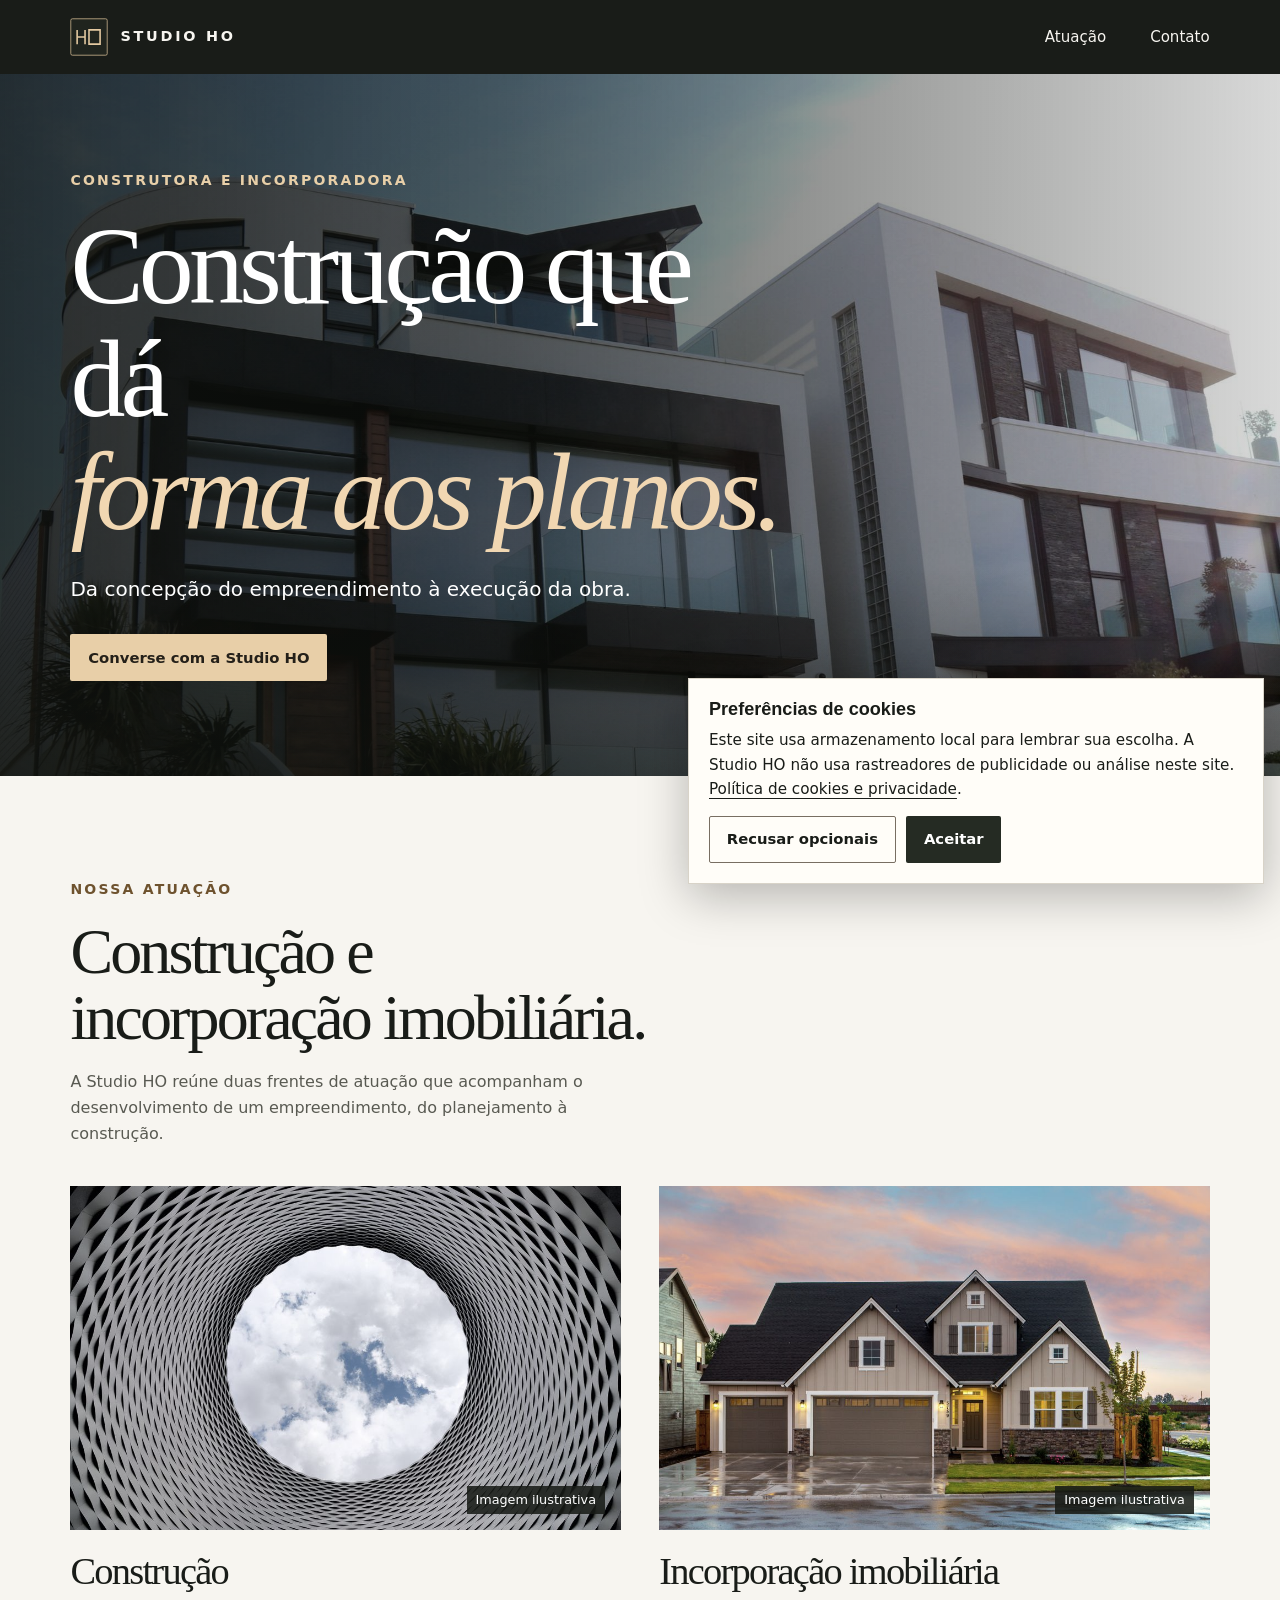
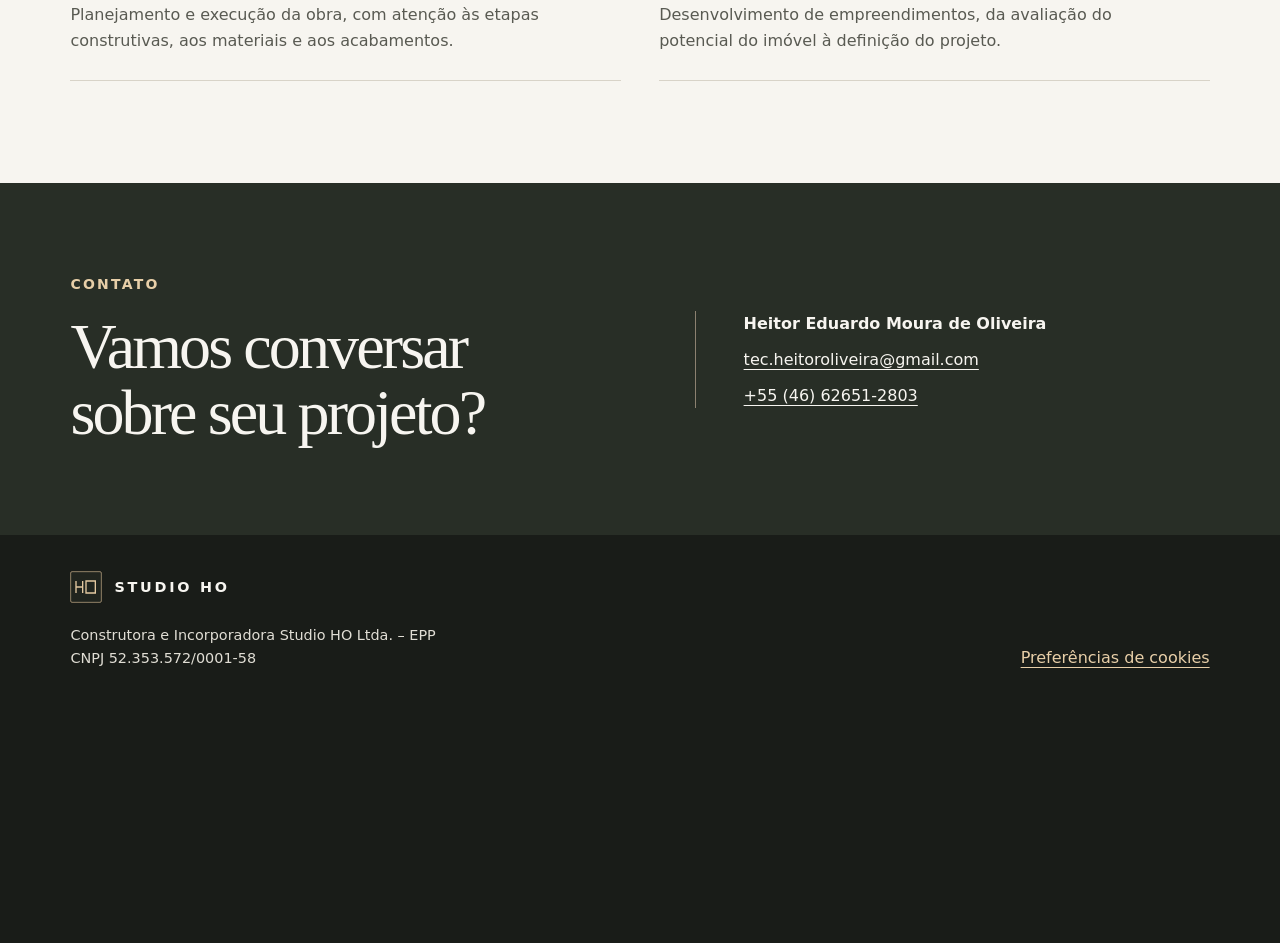
==== index.html @ 21d4beeb "Cria site institucional da Studio HO" ====
<!doctype html>
<html lang="pt-BR">
<head>
<meta charset="utf-8">
<meta name="viewport" content="width=device-width, initial-scale=1">
<title>Studio HO | Construção e incorporação</title>
<meta name="description" content="Conheça a Studio HO, construtora e incorporadora. Fale com Heitor Eduardo Moura de Oliveira sobre o seu projeto.">
<meta name="theme-color" content="#191c18">
<link rel="icon" href="assets/marca.svg" type="image/svg+xml">
<link rel="stylesheet" href="estilo.css">
<script defer src="site.js"></script>
</head>
<body>
<a class="skip" href="#conteudo">Ir ao conteúdo</a>
<header class="cabecalho">
  <div class="wrap topo">
    <a class="marca" href="./"><img src="assets/marca.svg" alt="" width="38" height="38"> STUDIO HO</a>
    <nav aria-label="Navegação principal"><a href="#atuacao">Atuação</a><a href="#contato">Contato</a></nav>
  </div>
</header>
<main id="conteudo">
  <section class="hero" aria-labelledby="titulo">
    <img class="hero-foto" src="assets/fachada.jpg" alt="" fetchpriority="high">
    <div class="wrap hero-texto">
      <p class="rotulo">Construtora e incorporadora</p>
      <h1 id="titulo">Construção que dá<br> <em>forma aos planos.</em></h1>
      <p>Da concepção do empreendimento à execução da obra.</p>
      <a class="botao claro" href="#contato">Converse com a Studio HO</a>
    </div>
    <span class="legenda">Imagem ilustrativa</span>
  </section>
  <section id="atuacao" class="wrap atuacao">
    <div class="intro">
      <p class="rotulo">Nossa atuação</p>
      <h2>Construção e<br> incorporação imobiliária.</h2>
      <p>A Studio HO reúne duas frentes de atuação que acompanham o desenvolvimento de um empreendimento, do planejamento à construção.</p>
    </div>
    <div class="cards">
      <article>
        <div class="foto"><img src="assets/obra.jpg" alt="Estrutura de uma edificação em obras" loading="lazy"><span class="legenda">Imagem ilustrativa</span></div>
        <div class="card-texto"><h3>Construção</h3><p>Planejamento e execução da obra, com atenção às etapas construtivas, aos materiais e aos acabamentos.</p></div>
      </article>
      <article>
        <div class="foto"><img src="assets/edificio.jpg" alt="Fachada de uma edificação residencial" loading="lazy"><span class="legenda">Imagem ilustrativa</span></div>
        <div class="card-texto"><h3>Incorporação imobiliária</h3><p>Desenvolvimento de empreendimentos, da avaliação do potencial do imóvel à definição do projeto.</p></div>
      </article>
    </div>
  </section>
  <section id="contato" class="contato">
    <div class="wrap contato-grade">
      <div><p class="rotulo">Contato</p><h2>Vamos conversar<br> sobre seu projeto?</h2></div>
      <address>
        <strong>Heitor Eduardo Moura de Oliveira</strong>
        <a href="mailto:tec.heitoroliveira@gmail.com">tec.heitoroliveira@gmail.com</a>
        <a href="tel:+5546626512803">+55 (46) 62651-2803</a>
      </address>
    </div>
  </section>
</main>
<footer class="rodape">
  <div class="wrap rodape-grade">
    <div><span class="marca"><img src="assets/marca.svg" alt="" width="32" height="32"> STUDIO HO</span><p>Construtora e Incorporadora Studio HO Ltda. – EPP<br>CNPJ 52.353.572/0001-58</p></div>
    <button id="preferencias" class="texto-botao" type="button" hidden>Preferências de cookies</button>
  </div>
</footer>
<aside id="cookies" class="cookies" aria-labelledby="cookies-titulo" hidden>
  <div><h2 id="cookies-titulo" tabindex="-1">Preferências de cookies</h2>
  <p>Este site usa armazenamento local para lembrar sua escolha. A Studio HO não usa rastreadores de publicidade ou análise neste site. <a href="politica-de-cookies.html">Política de cookies e privacidade</a>.</p></div>
  <div class="acoes"><button class="botao contorno" type="button" data-cookie="recusado">Recusar opcionais</button><button class="botao escuro" type="button" data-cookie="aceito">Aceitar</button></div>
</aside>
</body>
</html>
---- estilo.css ----
:root{color-scheme:light;--ink:#191c18;--paper:#f7f5f0;--gold:#e8cfa8;--muted:#595a52;--line:#d8d3c8}
*{box-sizing:border-box}
html{scroll-behavior:smooth}
body{margin:0;background:var(--paper);color:var(--ink);font:1rem/1.6 "Segoe UI",system-ui,sans-serif}
[hidden]{display:none!important}
a{color:inherit;text-underline-offset:.25em}
a:focus-visible,button:focus-visible,[tabindex]:focus-visible{outline:2px solid #92733e;outline-offset:4px}
img{display:block;max-width:100%}
button{font:inherit;cursor:pointer}
p,h1,h2,h3{margin:0}
h1,h2,h3{font-family:Georgia,serif;font-weight:400;line-height:1.03;letter-spacing:-.045em}
h2{font-size:clamp(2.6rem,5vw,5rem)}
h3{font-size:clamp(1.8rem,3vw,2.8rem)}
.wrap{width:min(89%,78rem);margin-inline:auto}
.skip{position:absolute;top:.75rem;left:.75rem;z-index:10;background:white;padding:.65rem;transform:translateY(-160%)}
.skip:focus{transform:none}
.cabecalho,.rodape{background:var(--ink);color:var(--paper)}
.topo{min-height:74px;display:flex;align-items:center;justify-content:space-between;gap:1rem}
.marca{display:inline-flex;align-items:center;gap:.75rem;font-size:.9rem;letter-spacing:.19em;font-weight:650;text-decoration:none;white-space:nowrap}
nav{display:flex;gap:clamp(1rem,4vw,2.75rem);font-size:.94rem}
nav a{text-decoration:none}
nav a:hover,.rodape a:hover{color:var(--gold)}
.hero{position:relative;display:grid;align-items:center;min-height:clamp(35rem,78svh,57rem);isolation:isolate;overflow:hidden;background:#31342b;color:#fff}
.hero-foto,.hero::after{position:absolute;inset:0;width:100%;height:100%;z-index:-1}
.hero-foto{object-fit:cover;object-position:55% 52%;filter:saturate(.76);animation:enquadrar 1.5s ease-out both}
.hero::after{content:"";background:linear-gradient(90deg,rgba(14,17,14,.84),rgba(14,17,14,.63) 40%,rgba(14,17,14,.16) 100%),linear-gradient(0deg,#13161080,transparent 30%)}
.hero-texto{padding-block:5rem;animation:entrada .8s ease-out both}
.rotulo{font-size:.875rem;letter-spacing:.16em;text-transform:uppercase;font-weight:700;color:#6e522e;margin-bottom:1.15rem}
.hero .rotulo,.contato .rotulo{color:var(--gold)}
.hero h1{font-size:clamp(3.25rem,8.6vw,8rem);max-width:13ch}
.hero h1 em{color:#f1d7b2;font-weight:400}
.hero-texto>p:not(.rotulo){font-size:clamp(1rem,2vw,1.25rem);margin-block:1.45rem 1.8rem}
.botao{display:inline-flex;align-items:center;justify-content:center;min-height:46px;padding:.68rem 1.05rem;border:1px solid transparent;border-radius:2px;text-decoration:none;font-size:.925rem;font-weight:650;transition:background-color .2s,color .2s,border-color .2s}
.claro{color:#242019;background:var(--gold)}
.claro:hover{background:#fae8cc}
.escuro{color:white;background:#252b23}
.escuro:hover{background:#414b3d}
.contorno{background:transparent;color:var(--ink);border-color:#786e62}
.contorno:hover{background:#ede6db}
.legenda{position:absolute;right:1rem;bottom:1rem;color:#fff;background:#181b16dd;padding:.25rem .55rem;font-size:.8rem}
.atuacao{padding-block:clamp(4rem,8vw,8rem)}
.intro{margin-bottom:2.5rem}
.intro>p:last-child{max-width:54ch;color:var(--muted);margin-top:1.15rem}
.cards{display:grid;grid-template-columns:repeat(2,minmax(0,1fr));gap:clamp(1.15rem,3vw,2.5rem)}
.cards article{border-bottom:1px solid var(--line)}
.foto{position:relative;overflow:hidden;background:#d5d3c8;aspect-ratio:1.6}
.foto img{width:100%;height:100%;object-fit:cover;filter:saturate(.74);transition:transform .65s ease}
.cards article:hover img{transform:scale(1.045)}
.card-texto{padding:1.35rem 0 1.65rem}
.card-texto p{color:var(--muted);margin-top:.7rem;max-width:50ch}
.contato{background:#282e26;color:var(--paper);padding-block:clamp(3.5rem,7vw,7rem)}
.contato-grade{display:grid;grid-template-columns:1.15fr 1fr;align-items:center;gap:2rem}
address{font-style:normal;display:grid;gap:.65rem;border-left:1px solid #8c8170;padding-left:clamp(1rem,4vw,3rem);overflow-wrap:anywhere}
address a{width:fit-content}
address a:hover{color:var(--gold)}
.rodape{padding-block:2.25rem}
.rodape-grade{display:flex;justify-content:space-between;gap:1.4rem;align-items:flex-end;flex-wrap:wrap}
.rodape p{margin-top:.85rem;color:#e0ddd4;font-size:.9rem}
.texto-botao{border:0;padding:0;background:none;color:var(--gold);text-decoration:underline;text-underline-offset:.25em}
.cookies{position:fixed;z-index:4;right:1rem;bottom:1rem;width:min(36rem,calc(100% - 2rem));background:#fffdf8;color:var(--ink);padding:1.25rem;border:1px solid var(--line);box-shadow:0 12px 45px #0004;max-height:75dvh;overflow:auto}
.cookies h2{font:650 1.13rem/1.2 "Segoe UI",sans-serif;letter-spacing:0;margin-bottom:.5rem}
.cookies p{font-size:.95rem}
.acoes{display:flex;flex-wrap:wrap;gap:.65rem;margin-top:.9rem}
.cookies-abertos .rodape{padding-bottom:17rem}
.politica{padding-block:clamp(3rem,7vw,6rem);max-width:50rem}
.politica h1{font-size:clamp(2.9rem,8vw,5rem);margin-bottom:1.3rem}
.politica h2{font-size:clamp(1.65rem,4vw,2.35rem);margin:1.8rem 0 .65rem}
.politica .botao{margin-top:2rem}
.politica p{overflow-wrap:anywhere}
@keyframes enquadrar{from{transform:scale(1.045)}to{transform:scale(1)}}
@keyframes entrada{from{opacity:0;transform:translateY(15px)}to{opacity:1;transform:none}}
@media(max-width:42rem){
  .hero{min-height:34rem}
  .hero-texto{padding-block:3.5rem}
  .hero h1{font-size:clamp(2.85rem,10.1vw,4.3rem)}
  .cards,.contato-grade{grid-template-columns:1fr}
  .cookies-abertos .rodape{padding-bottom:20rem}
}
@media(prefers-reduced-motion:reduce){
  *,*::before,*::after{animation:none!important;transition:none!important;scroll-behavior:auto!important}
}
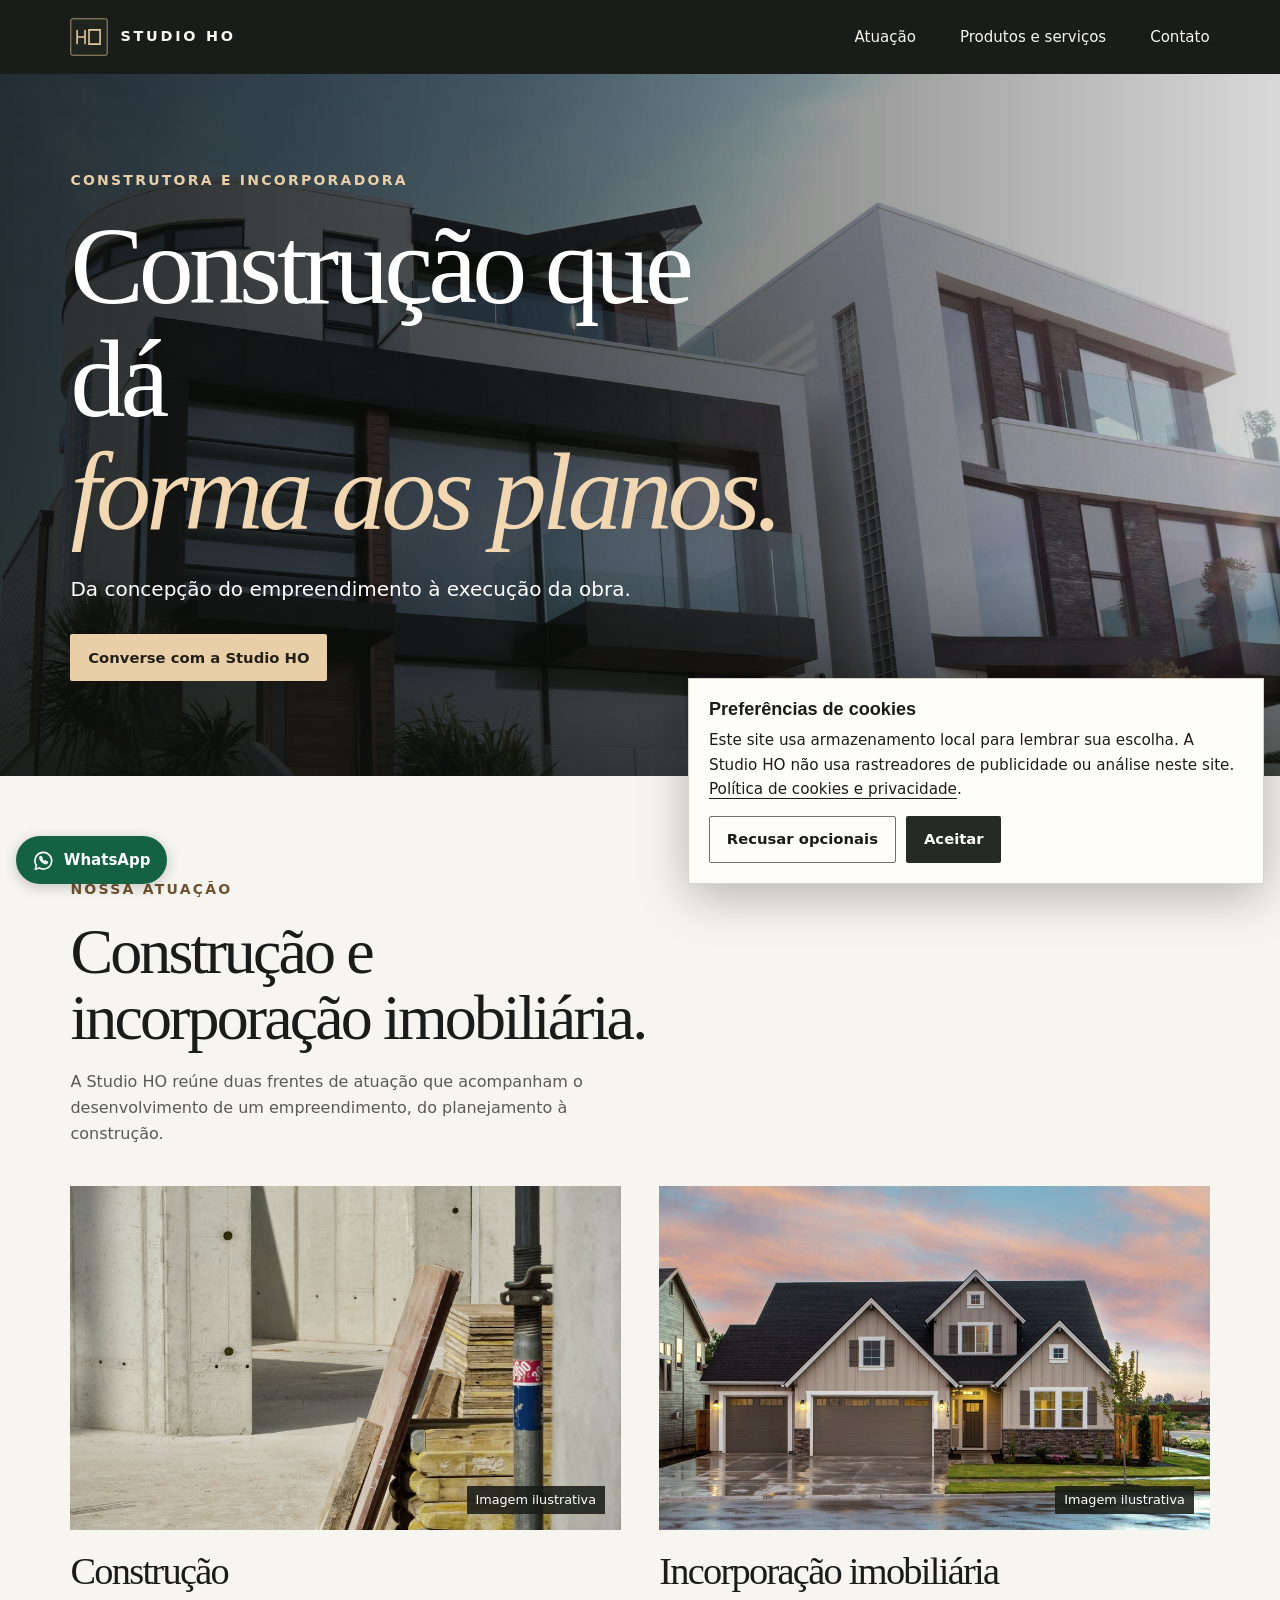
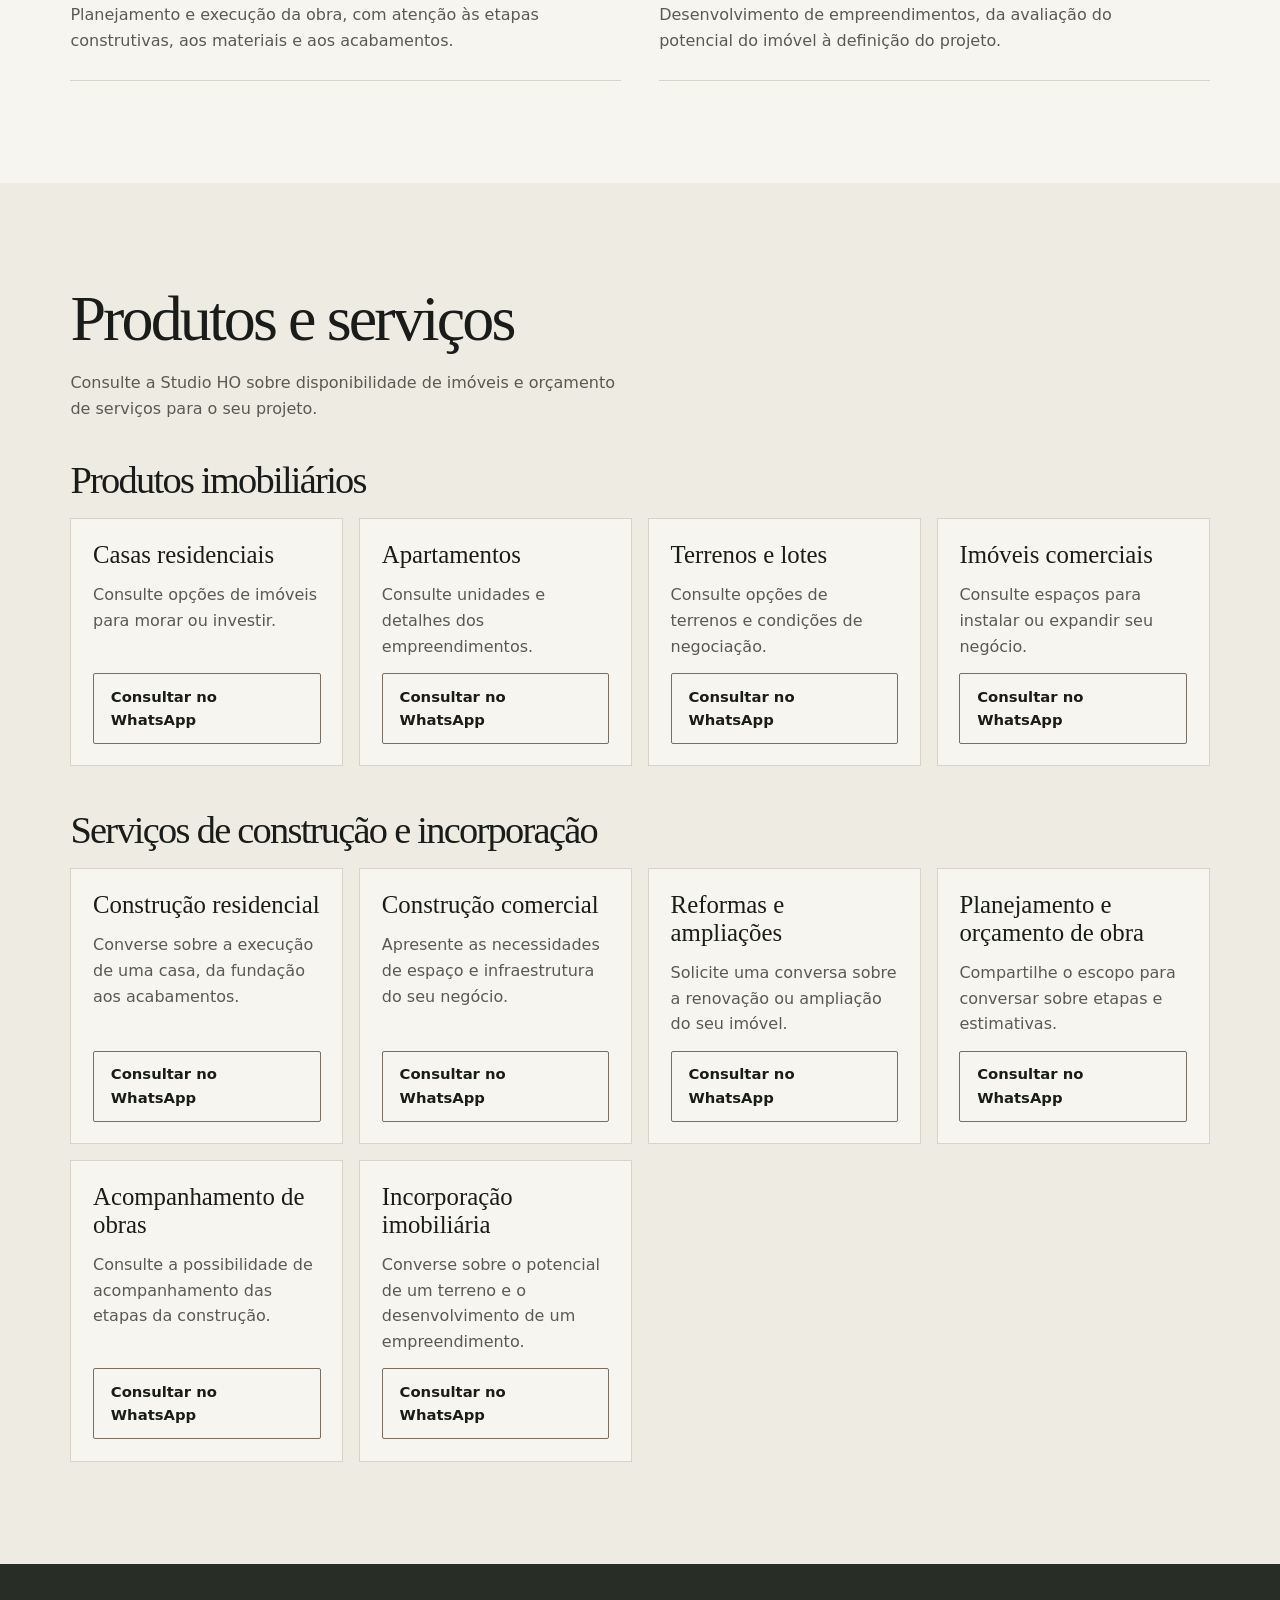
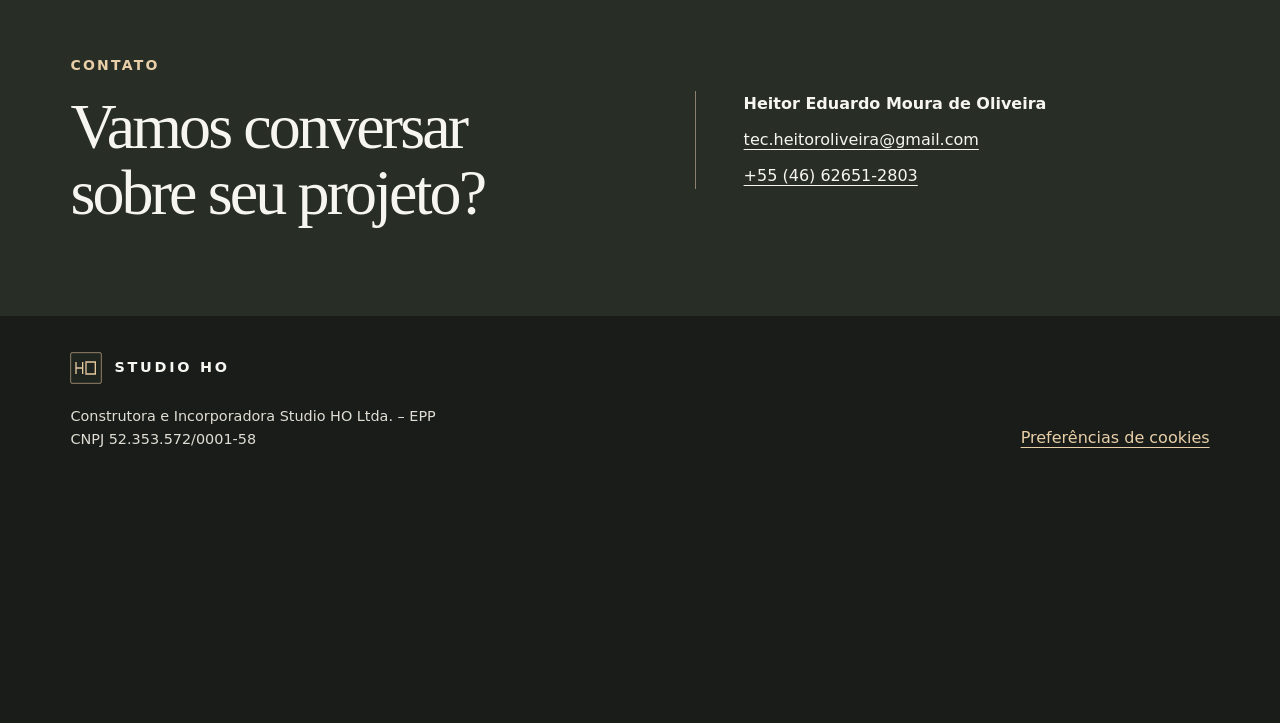
==== commit e9c77b1e: "Adiciona catálogo e atendimento por WhatsApp" ====
--- a/index.html
+++ b/index.html
@@ -15,7 +15,7 @@
 <header class="cabecalho">
   <div class="wrap topo">
     <a class="marca" href="./"><img src="assets/marca.svg" alt="" width="38" height="38"> STUDIO HO</a>
-    <nav aria-label="Navegação principal"><a href="#atuacao">Atuação</a><a href="#contato">Contato</a></nav>
+    <nav aria-label="Navegação principal"><a href="#atuacao">Atuação</a><a href="#catalogo">Produtos e serviços</a><a href="#contato">Contato</a></nav>
   </div>
 </header>
 <main id="conteudo">
@@ -46,6 +46,74 @@
       </article>
     </div>
   </section>
+  <section class="catalogo" id="catalogo" aria-labelledby="catalogo-titulo">
+  <div class="wrap">
+    <div class="intro">
+      <h2 id="catalogo-titulo">Produtos e serviços</h2>
+      <p>Consulte a Studio HO sobre disponibilidade de imóveis e orçamento de serviços para o seu projeto.</p>
+    </div>
+    <div class="catalogo-grupo">
+      <h3>Produtos imobiliários</h3>
+      <div class="catalogo-grade">
+        <article class="catalogo-item">
+          <h4>Casas residenciais</h4>
+          <p>Consulte opções de imóveis para morar ou investir.</p>
+          <a class="botao contorno" href="https://wa.me/5546626512803?text=Ol%C3%A1%2C%20Studio%20HO!%20Gostaria%20de%20informa%C3%A7%C3%B5es%20sobre%3A%20Casas%20residenciais." aria-label="Consultar Casas residenciais pelo WhatsApp">Consultar no WhatsApp</a>
+        </article>
+        <article class="catalogo-item">
+          <h4>Apartamentos</h4>
+          <p>Consulte unidades e detalhes dos empreendimentos.</p>
+          <a class="botao contorno" href="https://wa.me/5546626512803?text=Ol%C3%A1%2C%20Studio%20HO!%20Gostaria%20de%20informa%C3%A7%C3%B5es%20sobre%3A%20Apartamentos." aria-label="Consultar Apartamentos pelo WhatsApp">Consultar no WhatsApp</a>
+        </article>
+        <article class="catalogo-item">
+          <h4>Terrenos e lotes</h4>
+          <p>Consulte opções de terrenos e condições de negociação.</p>
+          <a class="botao contorno" href="https://wa.me/5546626512803?text=Ol%C3%A1%2C%20Studio%20HO!%20Gostaria%20de%20informa%C3%A7%C3%B5es%20sobre%3A%20Terrenos%20e%20lotes." aria-label="Consultar Terrenos e lotes pelo WhatsApp">Consultar no WhatsApp</a>
+        </article>
+        <article class="catalogo-item">
+          <h4>Imóveis comerciais</h4>
+          <p>Consulte espaços para instalar ou expandir seu negócio.</p>
+          <a class="botao contorno" href="https://wa.me/5546626512803?text=Ol%C3%A1%2C%20Studio%20HO!%20Gostaria%20de%20informa%C3%A7%C3%B5es%20sobre%3A%20Im%C3%B3veis%20comerciais." aria-label="Consultar Imóveis comerciais pelo WhatsApp">Consultar no WhatsApp</a>
+        </article>
+      </div>
+    </div>
+    <div class="catalogo-grupo">
+      <h3>Serviços de construção e incorporação</h3>
+      <div class="catalogo-grade">
+        <article class="catalogo-item">
+          <h4>Construção residencial</h4>
+          <p>Converse sobre a execução de uma casa, da fundação aos acabamentos.</p>
+          <a class="botao contorno" href="https://wa.me/5546626512803?text=Ol%C3%A1%2C%20Studio%20HO!%20Gostaria%20de%20informa%C3%A7%C3%B5es%20sobre%3A%20Constru%C3%A7%C3%A3o%20residencial." aria-label="Consultar Construção residencial pelo WhatsApp">Consultar no WhatsApp</a>
+        </article>
+        <article class="catalogo-item">
+          <h4>Construção comercial</h4>
+          <p>Apresente as necessidades de espaço e infraestrutura do seu negócio.</p>
+          <a class="botao contorno" href="https://wa.me/5546626512803?text=Ol%C3%A1%2C%20Studio%20HO!%20Gostaria%20de%20informa%C3%A7%C3%B5es%20sobre%3A%20Constru%C3%A7%C3%A3o%20comercial." aria-label="Consultar Construção comercial pelo WhatsApp">Consultar no WhatsApp</a>
+        </article>
+        <article class="catalogo-item">
+          <h4>Reformas e ampliações</h4>
+          <p>Solicite uma conversa sobre a renovação ou ampliação do seu imóvel.</p>
+          <a class="botao contorno" href="https://wa.me/5546626512803?text=Ol%C3%A1%2C%20Studio%20HO!%20Gostaria%20de%20informa%C3%A7%C3%B5es%20sobre%3A%20Reformas%20e%20amplia%C3%A7%C3%B5es." aria-label="Consultar Reformas e ampliações pelo WhatsApp">Consultar no WhatsApp</a>
+        </article>
+        <article class="catalogo-item">
+          <h4>Planejamento e orçamento de obra</h4>
+          <p>Compartilhe o escopo para conversar sobre etapas e estimativas.</p>
+          <a class="botao contorno" href="https://wa.me/5546626512803?text=Ol%C3%A1%2C%20Studio%20HO!%20Gostaria%20de%20informa%C3%A7%C3%B5es%20sobre%3A%20Planejamento%20e%20or%C3%A7amento%20de%20obra." aria-label="Consultar Planejamento e orçamento de obra pelo WhatsApp">Consultar no WhatsApp</a>
+        </article>
+        <article class="catalogo-item">
+          <h4>Acompanhamento de obras</h4>
+          <p>Consulte a possibilidade de acompanhamento das etapas da construção.</p>
+          <a class="botao contorno" href="https://wa.me/5546626512803?text=Ol%C3%A1%2C%20Studio%20HO!%20Gostaria%20de%20informa%C3%A7%C3%B5es%20sobre%3A%20Acompanhamento%20de%20obras." aria-label="Consultar Acompanhamento de obras pelo WhatsApp">Consultar no WhatsApp</a>
+        </article>
+        <article class="catalogo-item">
+          <h4>Incorporação imobiliária</h4>
+          <p>Converse sobre o potencial de um terreno e o desenvolvimento de um empreendimento.</p>
+          <a class="botao contorno" href="https://wa.me/5546626512803?text=Ol%C3%A1%2C%20Studio%20HO!%20Gostaria%20de%20informa%C3%A7%C3%B5es%20sobre%3A%20Incorpora%C3%A7%C3%A3o%20imobili%C3%A1ria." aria-label="Consultar Incorporação imobiliária pelo WhatsApp">Consultar no WhatsApp</a>
+        </article>
+      </div>
+    </div>
+  </div>
+  </section>
   <section id="contato" class="contato">
     <div class="wrap contato-grade">
       <div><p class="rotulo">Contato</p><h2>Vamos conversar<br> sobre seu projeto?</h2></div>
@@ -68,5 +136,9 @@
   <p>Este site usa armazenamento local para lembrar sua escolha. A Studio HO não usa rastreadores de publicidade ou análise neste site. <a href="politica-de-cookies.html">Política de cookies e privacidade</a>.</p></div>
   <div class="acoes"><button class="botao contorno" type="button" data-cookie="recusado">Recusar opcionais</button><button class="botao escuro" type="button" data-cookie="aceito">Aceitar</button></div>
 </aside>
+<a class="whatsapp-flutuante" href="https://wa.me/5546626512803?text=Ol%C3%A1%2C%20Studio%20HO!%20Gostaria%20de%20conversar%20sobre%20produtos%20e%20servi%C3%A7os." aria-label="Conversar com a Studio HO pelo WhatsApp">
+  <img src="assets/conversa.svg" width="23" height="23" alt="">
+  <span>WhatsApp</span>
+</a>
 </body>
 </html>
--- a/estilo.css
+++ b/estilo.css
@@ -79,3 +79,22 @@
 @media(prefers-reduced-motion:reduce){
   *,*::before,*::after{animation:none!important;transition:none!important;scroll-behavior:auto!important}
 }
+
+.catalogo{background:#eeebe3;padding-block:clamp(4rem,8vw,8rem)}
+.catalogo-grupo + .catalogo-grupo{margin-top:2.8rem}
+.catalogo-grupo h3{margin-bottom:1.1rem}
+.catalogo-grade{display:grid;grid-template-columns:repeat(auto-fit,minmax(min(100%,17rem),1fr));gap:1rem}
+.catalogo-item{display:flex;flex-direction:column;align-items:flex-start;gap:.85rem;padding:1.35rem;background:var(--paper);border:1px solid var(--line)}
+.catalogo-item h4{margin:0;font:400 1.55rem/1.12 Georgia,serif}
+.catalogo-item p{color:var(--muted);margin-bottom:auto}
+.whatsapp-flutuante{position:fixed;z-index:3;left:1rem;bottom:1rem;display:inline-flex;align-items:center;gap:.55rem;border-radius:2rem;background:#146143;color:#fff;min-height:48px;padding:.65rem 1rem;text-decoration:none;font-size:.94rem;font-weight:700;box-shadow:0 3px 14px #0003}
+.whatsapp-flutuante:hover{background:#0e4a32}
+.rodape{padding-bottom:5.5rem}
+@media(max-width:53rem){
+  .cookies{bottom:4.8rem}
+  .cookies-abertos .rodape{padding-bottom:24rem}
+}
+@media(max-width:32rem){
+  .topo{flex-wrap:wrap;padding-block:.85rem;gap:.7rem}
+  nav{flex-basis:100%;gap:1.15rem;flex-wrap:wrap}
+}
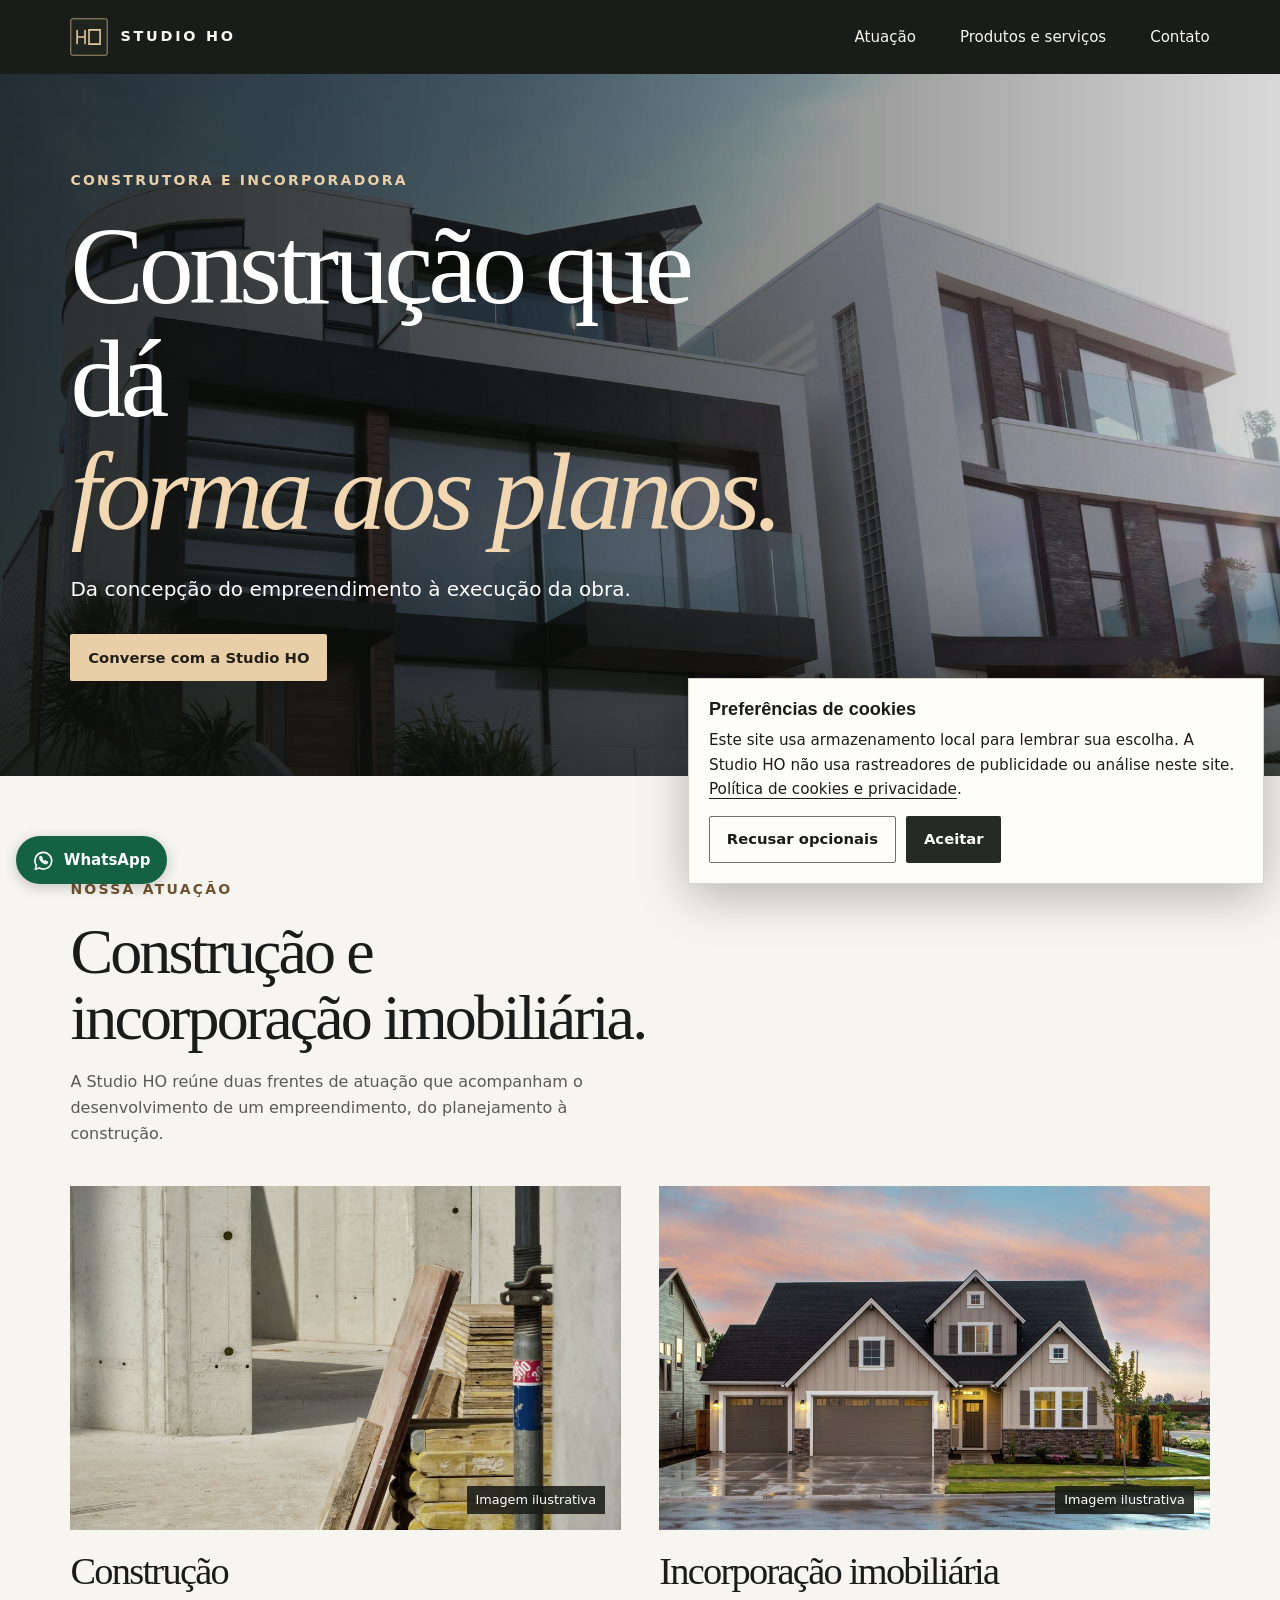
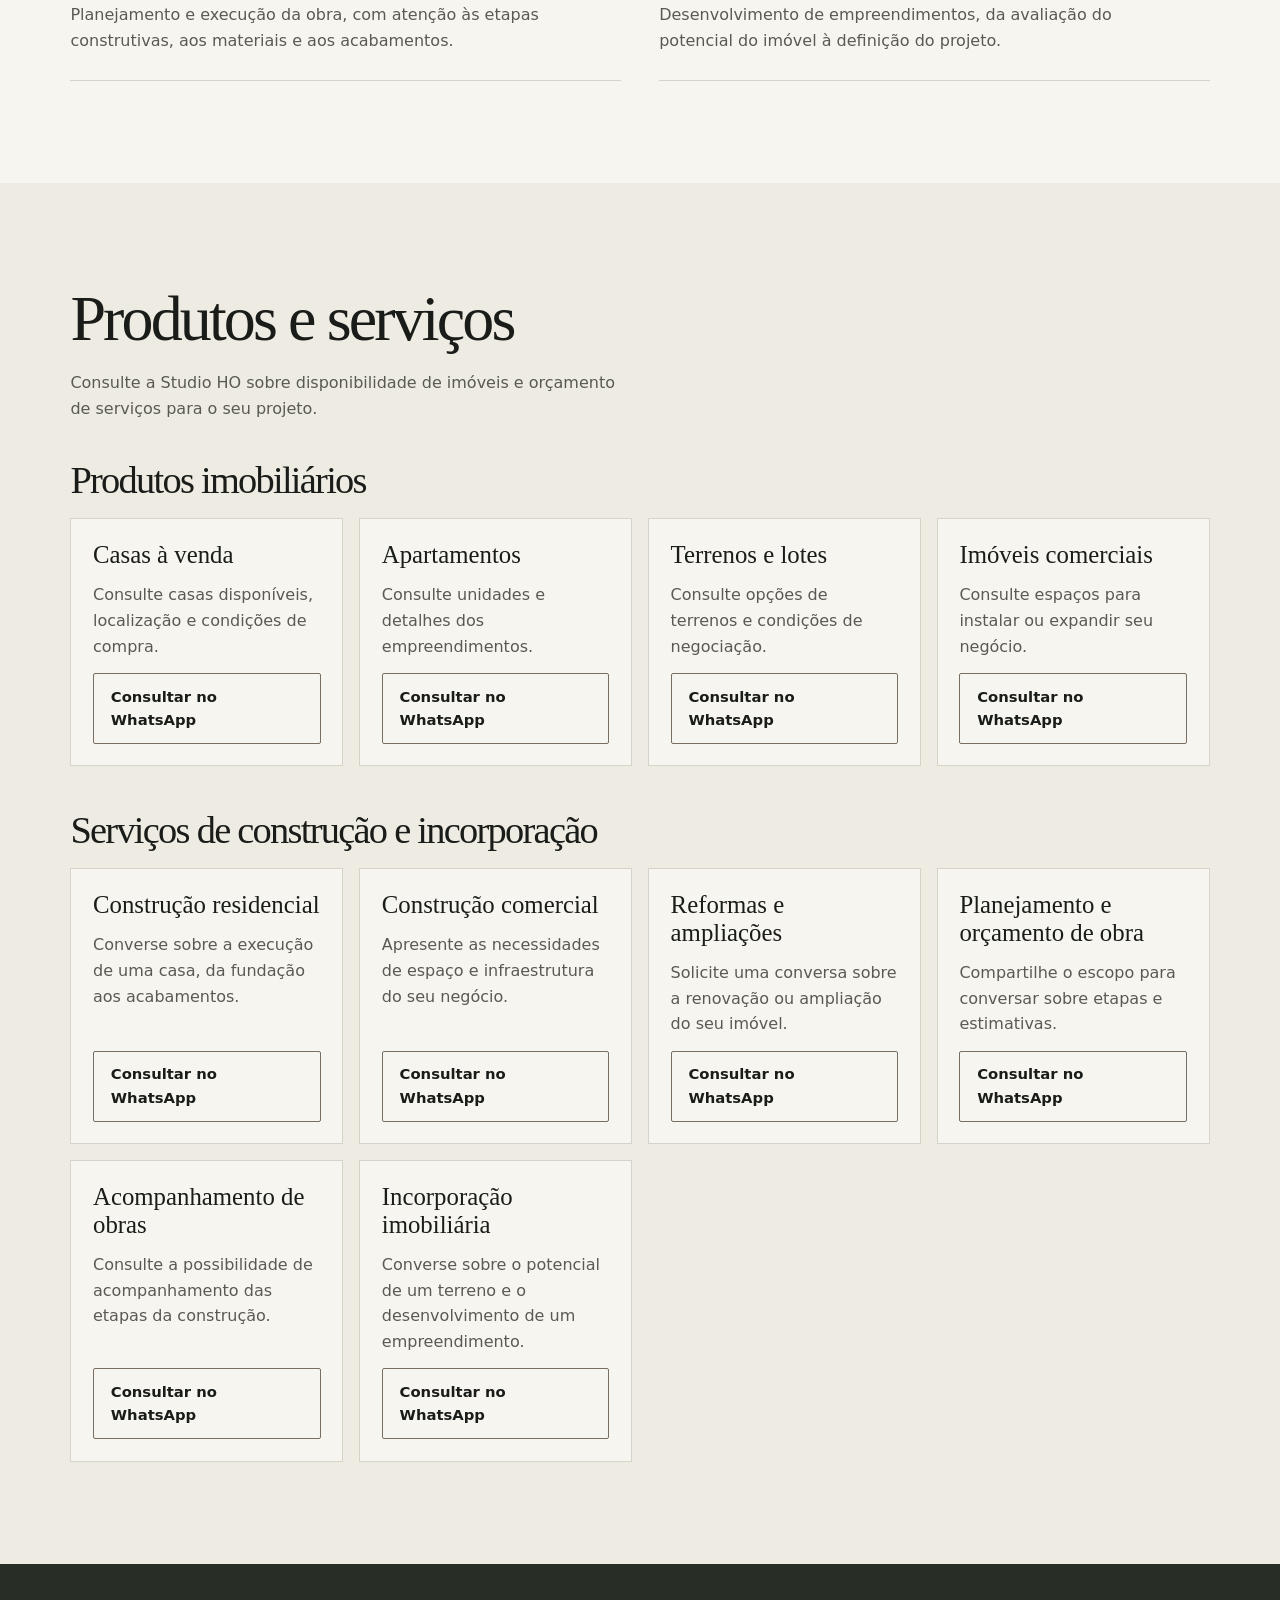
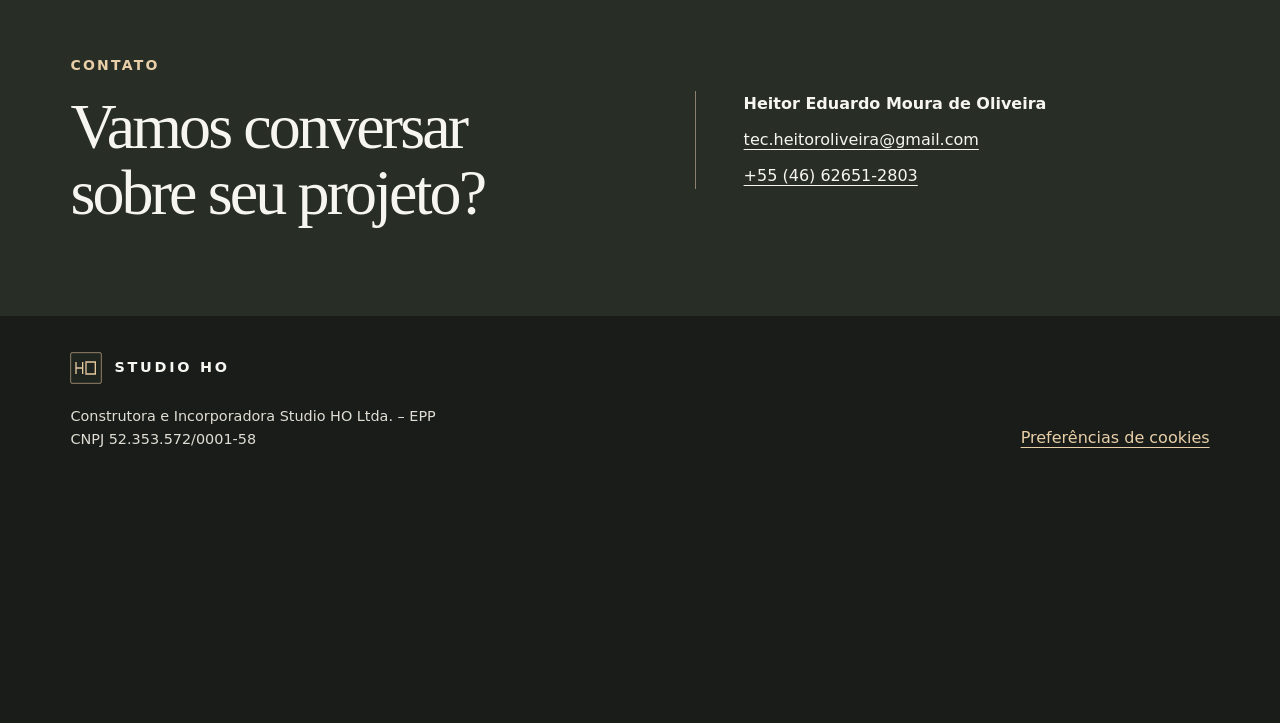
==== commit f6b5a9cc: "Destaca casas à venda no catálogo" ====
--- a/index.html
+++ b/index.html
@@ -7,7 +7,7 @@
 <meta name="description" content="Conheça a Studio HO, construtora e incorporadora. Fale com Heitor Eduardo Moura de Oliveira sobre o seu projeto.">
 <meta name="theme-color" content="#191c18">
 <link rel="icon" href="assets/marca.svg" type="image/svg+xml">
-<link rel="stylesheet" href="estilo.css">
+<link rel="stylesheet" href="estilo.css?v=2">
 <script defer src="site.js"></script>
 </head>
 <body>
@@ -56,9 +56,9 @@
       <h3>Produtos imobiliários</h3>
       <div class="catalogo-grade">
         <article class="catalogo-item">
-          <h4>Casas residenciais</h4>
-          <p>Consulte opções de imóveis para morar ou investir.</p>
-          <a class="botao contorno" href="https://wa.me/5546626512803?text=Ol%C3%A1%2C%20Studio%20HO!%20Gostaria%20de%20informa%C3%A7%C3%B5es%20sobre%3A%20Casas%20residenciais." aria-label="Consultar Casas residenciais pelo WhatsApp">Consultar no WhatsApp</a>
+          <h4>Casas à venda</h4>
+          <p>Consulte casas disponíveis, localização e condições de compra.</p>
+          <a class="botao contorno" href="https://wa.me/5546626512803?text=Ol%C3%A1%2C%20Studio%20HO!%20Gostaria%20de%20informa%C3%A7%C3%B5es%20sobre%3A%20Casas%20%C3%A0%20venda." aria-label="Consultar Casas à venda pelo WhatsApp">Consultar no WhatsApp</a>
         </article>
         <article class="catalogo-item">
           <h4>Apartamentos</h4>
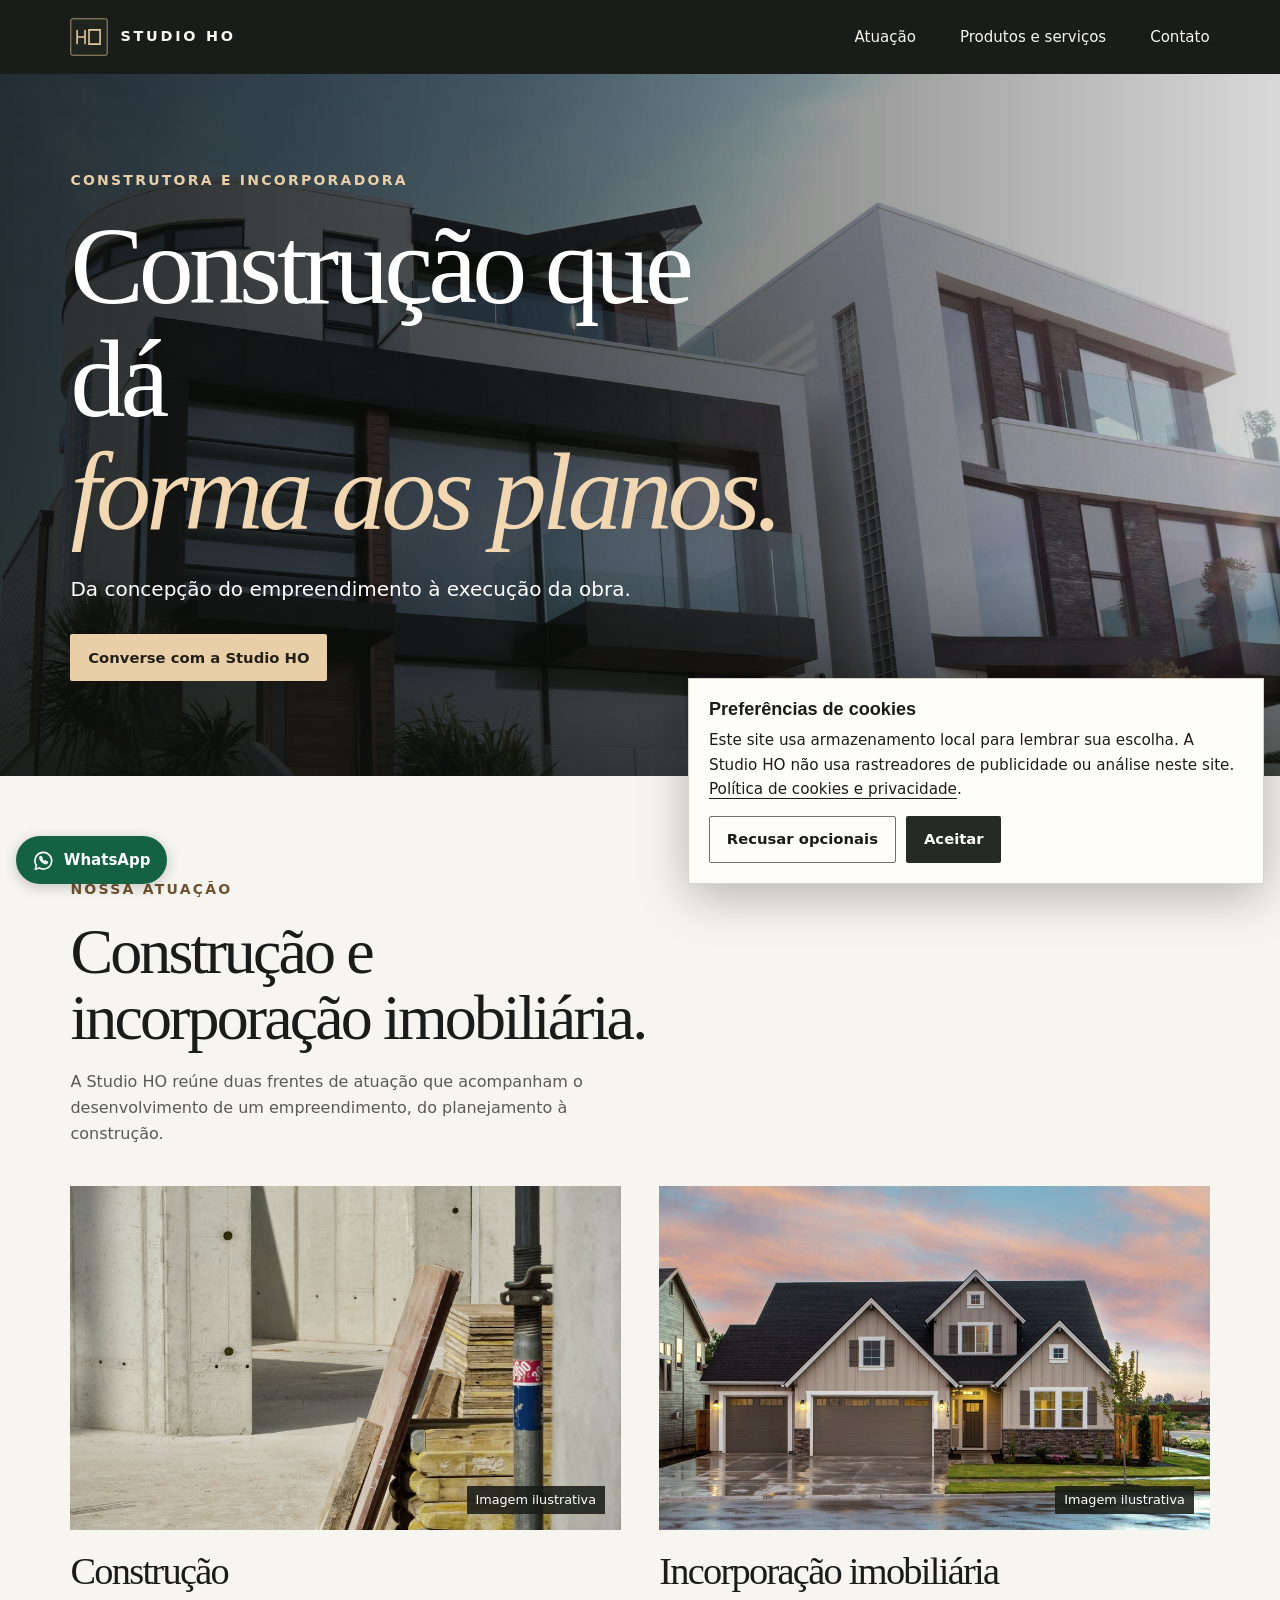
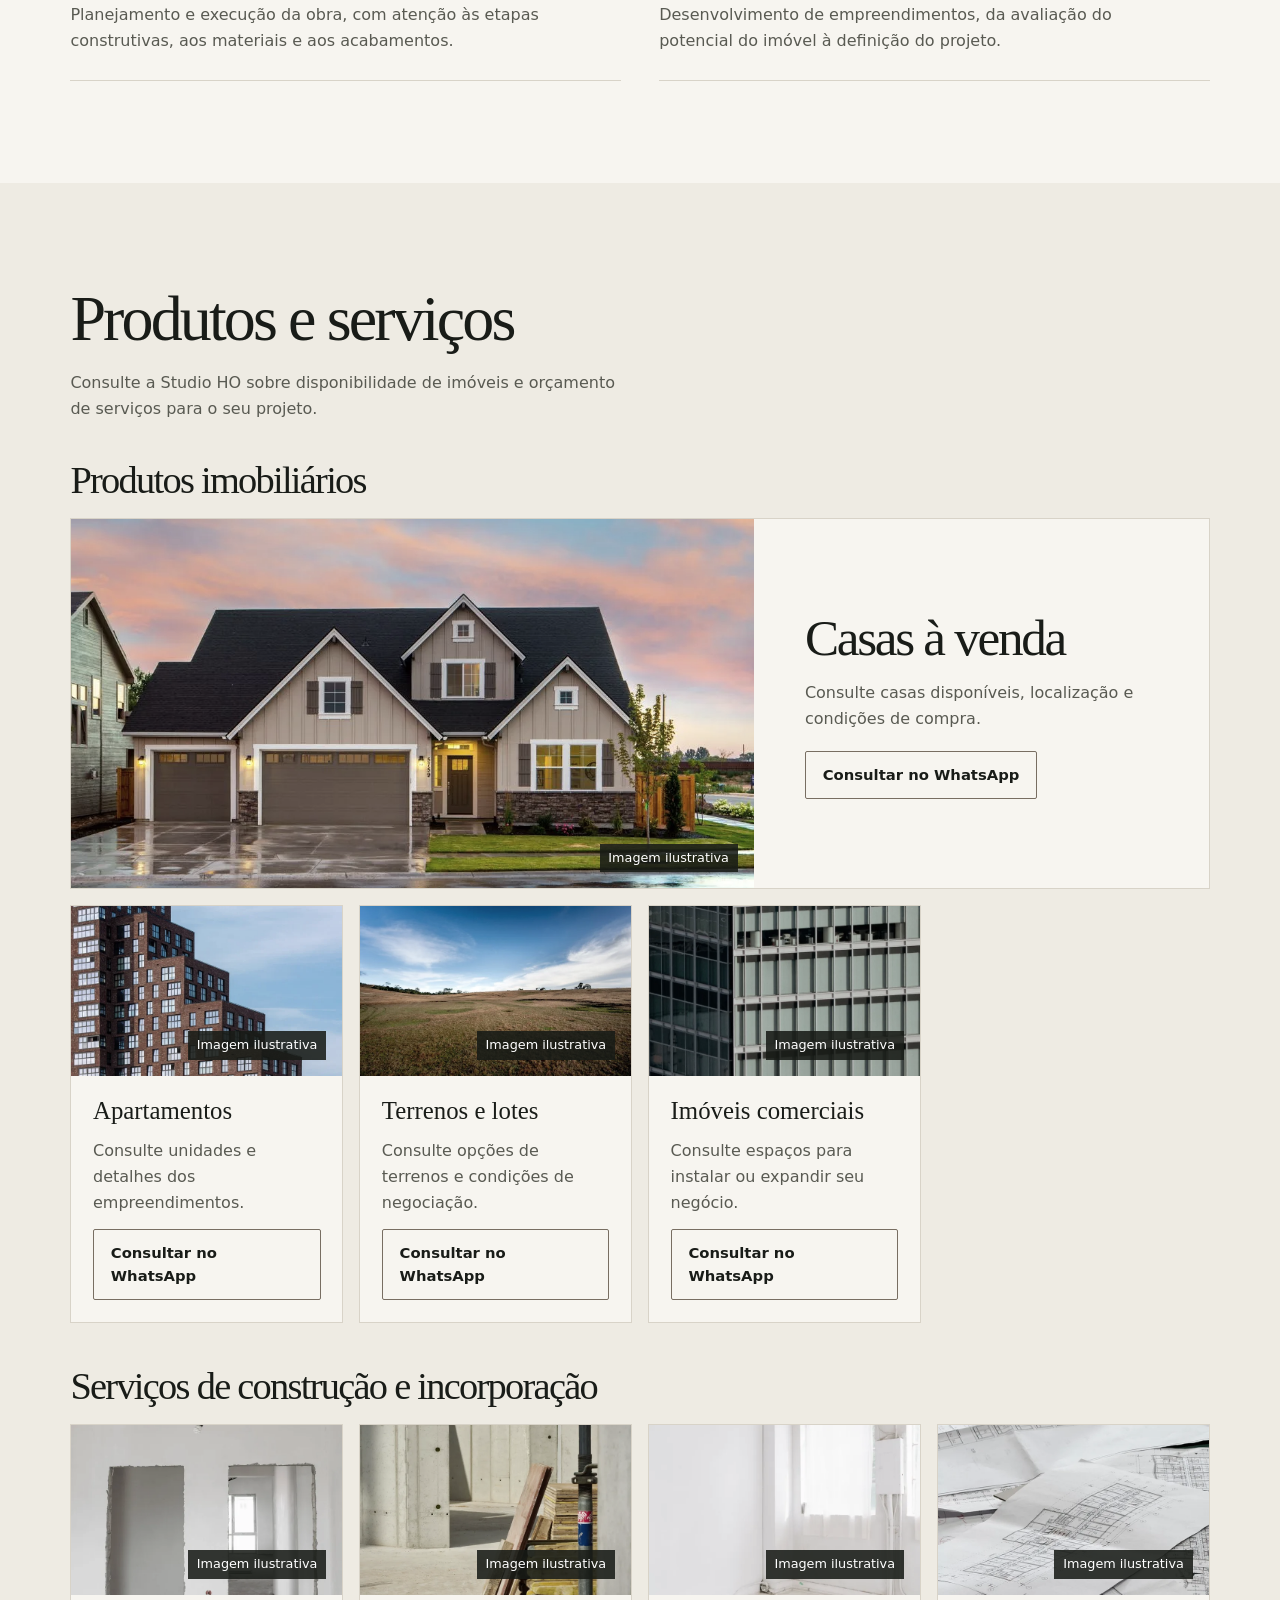
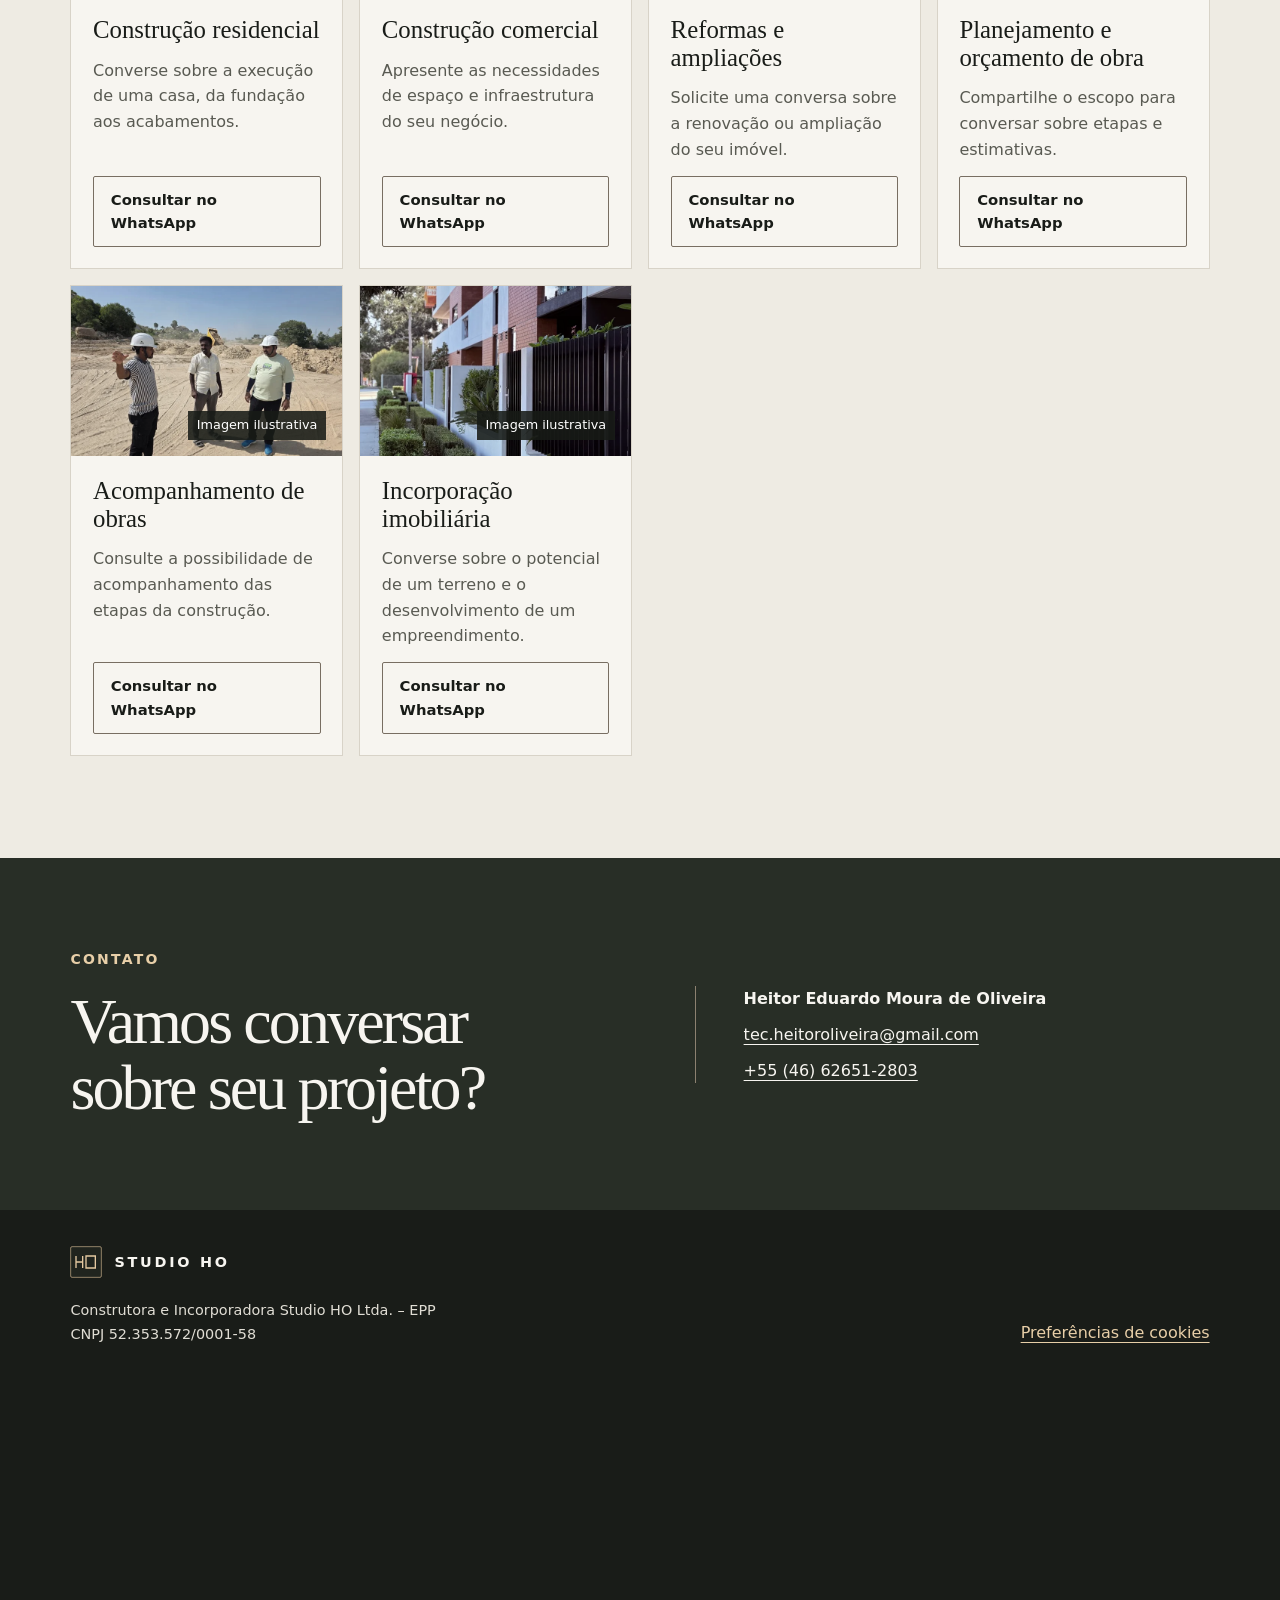
==== commit e0ab0206: "Ilustra o catálogo e destaca casas à venda" ====
--- a/index.html
+++ b/index.html
@@ -7,7 +7,7 @@
 <meta name="description" content="Conheça a Studio HO, construtora e incorporadora. Fale com Heitor Eduardo Moura de Oliveira sobre o seu projeto.">
 <meta name="theme-color" content="#191c18">
 <link rel="icon" href="assets/marca.svg" type="image/svg+xml">
-<link rel="stylesheet" href="estilo.css?v=2">
+<link rel="stylesheet" href="estilo.css?v=3">
 <script defer src="site.js"></script>
 </head>
 <body>
@@ -55,25 +55,49 @@
     <div class="catalogo-grupo">
       <h3>Produtos imobiliários</h3>
       <div class="catalogo-grade">
-        <article class="catalogo-item">
-          <h4>Casas à venda</h4>
-          <p>Consulte casas disponíveis, localização e condições de compra.</p>
-          <a class="botao contorno" href="https://wa.me/5546626512803?text=Ol%C3%A1%2C%20Studio%20HO!%20Gostaria%20de%20informa%C3%A7%C3%B5es%20sobre%3A%20Casas%20%C3%A0%20venda." aria-label="Consultar Casas à venda pelo WhatsApp">Consultar no WhatsApp</a>
-        </article>
-        <article class="catalogo-item">
-          <h4>Apartamentos</h4>
-          <p>Consulte unidades e detalhes dos empreendimentos.</p>
-          <a class="botao contorno" href="https://wa.me/5546626512803?text=Ol%C3%A1%2C%20Studio%20HO!%20Gostaria%20de%20informa%C3%A7%C3%B5es%20sobre%3A%20Apartamentos." aria-label="Consultar Apartamentos pelo WhatsApp">Consultar no WhatsApp</a>
-        </article>
-        <article class="catalogo-item">
-          <h4>Terrenos e lotes</h4>
-          <p>Consulte opções de terrenos e condições de negociação.</p>
-          <a class="botao contorno" href="https://wa.me/5546626512803?text=Ol%C3%A1%2C%20Studio%20HO!%20Gostaria%20de%20informa%C3%A7%C3%B5es%20sobre%3A%20Terrenos%20e%20lotes." aria-label="Consultar Terrenos e lotes pelo WhatsApp">Consultar no WhatsApp</a>
-        </article>
-        <article class="catalogo-item">
-          <h4>Imóveis comerciais</h4>
-          <p>Consulte espaços para instalar ou expandir seu negócio.</p>
-          <a class="botao contorno" href="https://wa.me/5546626512803?text=Ol%C3%A1%2C%20Studio%20HO!%20Gostaria%20de%20informa%C3%A7%C3%B5es%20sobre%3A%20Im%C3%B3veis%20comerciais." aria-label="Consultar Imóveis comerciais pelo WhatsApp">Consultar no WhatsApp</a>
+        <article class="catalogo-item catalogo-destaque">
+          <div class="foto catalogo-foto">
+            <img src="assets/catalogo-casas.webp" alt="" width="1000" height="635" loading="lazy" decoding="async">
+            <span class="legenda">Imagem ilustrativa</span>
+          </div>
+          <div class="catalogo-texto">
+            <h4>Casas à venda</h4>
+            <p>Consulte casas disponíveis, localização e condições de compra.</p>
+            <a class="botao contorno" href="https://wa.me/5546626512803?text=Ol%C3%A1%2C%20Studio%20HO!%20Gostaria%20de%20informa%C3%A7%C3%B5es%20sobre%3A%20Casas%20%C3%A0%20venda." aria-label="Consultar Casas à venda pelo WhatsApp">Consultar no WhatsApp</a>
+          </div>
+        </article>
+        <article class="catalogo-item">
+          <div class="foto catalogo-foto">
+            <img src="assets/catalogo-apartamentos.webp" alt="" width="720" height="450" loading="lazy" decoding="async">
+            <span class="legenda">Imagem ilustrativa</span>
+          </div>
+          <div class="catalogo-texto">
+            <h4>Apartamentos</h4>
+            <p>Consulte unidades e detalhes dos empreendimentos.</p>
+            <a class="botao contorno" href="https://wa.me/5546626512803?text=Ol%C3%A1%2C%20Studio%20HO!%20Gostaria%20de%20informa%C3%A7%C3%B5es%20sobre%3A%20Apartamentos." aria-label="Consultar Apartamentos pelo WhatsApp">Consultar no WhatsApp</a>
+          </div>
+        </article>
+        <article class="catalogo-item">
+          <div class="foto catalogo-foto">
+            <img src="assets/catalogo-terrenos.webp" alt="" width="720" height="450" loading="lazy" decoding="async">
+            <span class="legenda">Imagem ilustrativa</span>
+          </div>
+          <div class="catalogo-texto">
+            <h4>Terrenos e lotes</h4>
+            <p>Consulte opções de terrenos e condições de negociação.</p>
+            <a class="botao contorno" href="https://wa.me/5546626512803?text=Ol%C3%A1%2C%20Studio%20HO!%20Gostaria%20de%20informa%C3%A7%C3%B5es%20sobre%3A%20Terrenos%20e%20lotes." aria-label="Consultar Terrenos e lotes pelo WhatsApp">Consultar no WhatsApp</a>
+          </div>
+        </article>
+        <article class="catalogo-item">
+          <div class="foto catalogo-foto">
+            <img src="assets/catalogo-comercial.webp" alt="" width="720" height="450" loading="lazy" decoding="async">
+            <span class="legenda">Imagem ilustrativa</span>
+          </div>
+          <div class="catalogo-texto">
+            <h4>Imóveis comerciais</h4>
+            <p>Consulte espaços para instalar ou expandir seu negócio.</p>
+            <a class="botao contorno" href="https://wa.me/5546626512803?text=Ol%C3%A1%2C%20Studio%20HO!%20Gostaria%20de%20informa%C3%A7%C3%B5es%20sobre%3A%20Im%C3%B3veis%20comerciais." aria-label="Consultar Imóveis comerciais pelo WhatsApp">Consultar no WhatsApp</a>
+          </div>
         </article>
       </div>
     </div>
@@ -81,34 +105,70 @@
       <h3>Serviços de construção e incorporação</h3>
       <div class="catalogo-grade">
         <article class="catalogo-item">
-          <h4>Construção residencial</h4>
-          <p>Converse sobre a execução de uma casa, da fundação aos acabamentos.</p>
-          <a class="botao contorno" href="https://wa.me/5546626512803?text=Ol%C3%A1%2C%20Studio%20HO!%20Gostaria%20de%20informa%C3%A7%C3%B5es%20sobre%3A%20Constru%C3%A7%C3%A3o%20residencial." aria-label="Consultar Construção residencial pelo WhatsApp">Consultar no WhatsApp</a>
-        </article>
-        <article class="catalogo-item">
-          <h4>Construção comercial</h4>
-          <p>Apresente as necessidades de espaço e infraestrutura do seu negócio.</p>
-          <a class="botao contorno" href="https://wa.me/5546626512803?text=Ol%C3%A1%2C%20Studio%20HO!%20Gostaria%20de%20informa%C3%A7%C3%B5es%20sobre%3A%20Constru%C3%A7%C3%A3o%20comercial." aria-label="Consultar Construção comercial pelo WhatsApp">Consultar no WhatsApp</a>
-        </article>
-        <article class="catalogo-item">
-          <h4>Reformas e ampliações</h4>
-          <p>Solicite uma conversa sobre a renovação ou ampliação do seu imóvel.</p>
-          <a class="botao contorno" href="https://wa.me/5546626512803?text=Ol%C3%A1%2C%20Studio%20HO!%20Gostaria%20de%20informa%C3%A7%C3%B5es%20sobre%3A%20Reformas%20e%20amplia%C3%A7%C3%B5es." aria-label="Consultar Reformas e ampliações pelo WhatsApp">Consultar no WhatsApp</a>
-        </article>
-        <article class="catalogo-item">
-          <h4>Planejamento e orçamento de obra</h4>
-          <p>Compartilhe o escopo para conversar sobre etapas e estimativas.</p>
-          <a class="botao contorno" href="https://wa.me/5546626512803?text=Ol%C3%A1%2C%20Studio%20HO!%20Gostaria%20de%20informa%C3%A7%C3%B5es%20sobre%3A%20Planejamento%20e%20or%C3%A7amento%20de%20obra." aria-label="Consultar Planejamento e orçamento de obra pelo WhatsApp">Consultar no WhatsApp</a>
-        </article>
-        <article class="catalogo-item">
-          <h4>Acompanhamento de obras</h4>
-          <p>Consulte a possibilidade de acompanhamento das etapas da construção.</p>
-          <a class="botao contorno" href="https://wa.me/5546626512803?text=Ol%C3%A1%2C%20Studio%20HO!%20Gostaria%20de%20informa%C3%A7%C3%B5es%20sobre%3A%20Acompanhamento%20de%20obras." aria-label="Consultar Acompanhamento de obras pelo WhatsApp">Consultar no WhatsApp</a>
-        </article>
-        <article class="catalogo-item">
-          <h4>Incorporação imobiliária</h4>
-          <p>Converse sobre o potencial de um terreno e o desenvolvimento de um empreendimento.</p>
-          <a class="botao contorno" href="https://wa.me/5546626512803?text=Ol%C3%A1%2C%20Studio%20HO!%20Gostaria%20de%20informa%C3%A7%C3%B5es%20sobre%3A%20Incorpora%C3%A7%C3%A3o%20imobili%C3%A1ria." aria-label="Consultar Incorporação imobiliária pelo WhatsApp">Consultar no WhatsApp</a>
+          <div class="foto catalogo-foto">
+            <img src="assets/catalogo-obra-residencial.webp" alt="" width="720" height="450" loading="lazy" decoding="async">
+            <span class="legenda">Imagem ilustrativa</span>
+          </div>
+          <div class="catalogo-texto">
+            <h4>Construção residencial</h4>
+            <p>Converse sobre a execução de uma casa, da fundação aos acabamentos.</p>
+            <a class="botao contorno" href="https://wa.me/5546626512803?text=Ol%C3%A1%2C%20Studio%20HO!%20Gostaria%20de%20informa%C3%A7%C3%B5es%20sobre%3A%20Constru%C3%A7%C3%A3o%20residencial." aria-label="Consultar Construção residencial pelo WhatsApp">Consultar no WhatsApp</a>
+          </div>
+        </article>
+        <article class="catalogo-item">
+          <div class="foto catalogo-foto">
+            <img src="assets/catalogo-obra-comercial.webp" alt="" width="720" height="450" loading="lazy" decoding="async">
+            <span class="legenda">Imagem ilustrativa</span>
+          </div>
+          <div class="catalogo-texto">
+            <h4>Construção comercial</h4>
+            <p>Apresente as necessidades de espaço e infraestrutura do seu negócio.</p>
+            <a class="botao contorno" href="https://wa.me/5546626512803?text=Ol%C3%A1%2C%20Studio%20HO!%20Gostaria%20de%20informa%C3%A7%C3%B5es%20sobre%3A%20Constru%C3%A7%C3%A3o%20comercial." aria-label="Consultar Construção comercial pelo WhatsApp">Consultar no WhatsApp</a>
+          </div>
+        </article>
+        <article class="catalogo-item">
+          <div class="foto catalogo-foto">
+            <img src="assets/catalogo-reformas.webp" alt="" width="720" height="450" loading="lazy" decoding="async">
+            <span class="legenda">Imagem ilustrativa</span>
+          </div>
+          <div class="catalogo-texto">
+            <h4>Reformas e ampliações</h4>
+            <p>Solicite uma conversa sobre a renovação ou ampliação do seu imóvel.</p>
+            <a class="botao contorno" href="https://wa.me/5546626512803?text=Ol%C3%A1%2C%20Studio%20HO!%20Gostaria%20de%20informa%C3%A7%C3%B5es%20sobre%3A%20Reformas%20e%20amplia%C3%A7%C3%B5es." aria-label="Consultar Reformas e ampliações pelo WhatsApp">Consultar no WhatsApp</a>
+          </div>
+        </article>
+        <article class="catalogo-item">
+          <div class="foto catalogo-foto">
+            <img src="assets/catalogo-planejamento.webp" alt="" width="720" height="450" loading="lazy" decoding="async">
+            <span class="legenda">Imagem ilustrativa</span>
+          </div>
+          <div class="catalogo-texto">
+            <h4>Planejamento e orçamento de obra</h4>
+            <p>Compartilhe o escopo para conversar sobre etapas e estimativas.</p>
+            <a class="botao contorno" href="https://wa.me/5546626512803?text=Ol%C3%A1%2C%20Studio%20HO!%20Gostaria%20de%20informa%C3%A7%C3%B5es%20sobre%3A%20Planejamento%20e%20or%C3%A7amento%20de%20obra." aria-label="Consultar Planejamento e orçamento de obra pelo WhatsApp">Consultar no WhatsApp</a>
+          </div>
+        </article>
+        <article class="catalogo-item">
+          <div class="foto catalogo-foto">
+            <img src="assets/catalogo-acompanhamento.webp" alt="" width="720" height="450" loading="lazy" decoding="async">
+            <span class="legenda">Imagem ilustrativa</span>
+          </div>
+          <div class="catalogo-texto">
+            <h4>Acompanhamento de obras</h4>
+            <p>Consulte a possibilidade de acompanhamento das etapas da construção.</p>
+            <a class="botao contorno" href="https://wa.me/5546626512803?text=Ol%C3%A1%2C%20Studio%20HO!%20Gostaria%20de%20informa%C3%A7%C3%B5es%20sobre%3A%20Acompanhamento%20de%20obras." aria-label="Consultar Acompanhamento de obras pelo WhatsApp">Consultar no WhatsApp</a>
+          </div>
+        </article>
+        <article class="catalogo-item">
+          <div class="foto catalogo-foto">
+            <img src="assets/catalogo-incorporacao.webp" alt="" width="720" height="450" loading="lazy" decoding="async">
+            <span class="legenda">Imagem ilustrativa</span>
+          </div>
+          <div class="catalogo-texto">
+            <h4>Incorporação imobiliária</h4>
+            <p>Converse sobre o potencial de um terreno e o desenvolvimento de um empreendimento.</p>
+            <a class="botao contorno" href="https://wa.me/5546626512803?text=Ol%C3%A1%2C%20Studio%20HO!%20Gostaria%20de%20informa%C3%A7%C3%B5es%20sobre%3A%20Incorpora%C3%A7%C3%A3o%20imobili%C3%A1ria." aria-label="Consultar Incorporação imobiliária pelo WhatsApp">Consultar no WhatsApp</a>
+          </div>
         </article>
       </div>
     </div>
--- a/estilo.css
+++ b/estilo.css
@@ -84,7 +84,7 @@
 .catalogo-grupo + .catalogo-grupo{margin-top:2.8rem}
 .catalogo-grupo h3{margin-bottom:1.1rem}
 .catalogo-grade{display:grid;grid-template-columns:repeat(auto-fit,minmax(min(100%,17rem),1fr));gap:1rem}
-.catalogo-item{display:flex;flex-direction:column;align-items:flex-start;gap:.85rem;padding:1.35rem;background:var(--paper);border:1px solid var(--line)}
+.catalogo-item{display:flex;flex-direction:column;background:var(--paper);border:1px solid var(--line);overflow:hidden}
 .catalogo-item h4{margin:0;font:400 1.55rem/1.12 Georgia,serif}
 .catalogo-item p{color:var(--muted);margin-bottom:auto}
 .whatsapp-flutuante{position:fixed;z-index:3;left:1rem;bottom:1rem;display:inline-flex;align-items:center;gap:.55rem;border-radius:2rem;background:#146143;color:#fff;min-height:48px;padding:.65rem 1rem;text-decoration:none;font-size:.94rem;font-weight:700;box-shadow:0 3px 14px #0003}
@@ -98,3 +98,15 @@
   .topo{flex-wrap:wrap;padding-block:.85rem;gap:.7rem}
   nav{flex-basis:100%;gap:1.15rem;flex-wrap:wrap}
 }
+
+.catalogo-texto{flex:1;display:flex;flex-direction:column;align-items:flex-start;gap:.85rem;padding:1.35rem}
+.catalogo-foto{aspect-ratio:16/10}
+.catalogo-item:hover .catalogo-foto img{transform:scale(1.045)}
+.catalogo-destaque{grid-column:1/-1}
+.catalogo-destaque h4{font-size:clamp(2rem,4vw,3.5rem);letter-spacing:-.045em}
+@media(min-width:48rem){
+  .catalogo-destaque{display:grid;grid-template-columns:1.5fr 1fr}
+  .catalogo-destaque .catalogo-texto{justify-content:center;padding:clamp(1.5rem,4vw,3.5rem)}
+  .catalogo-destaque .catalogo-texto p{margin-bottom:.4rem}
+  .catalogo-destaque .catalogo-foto{height:100%;aspect-ratio:1.85}
+}
